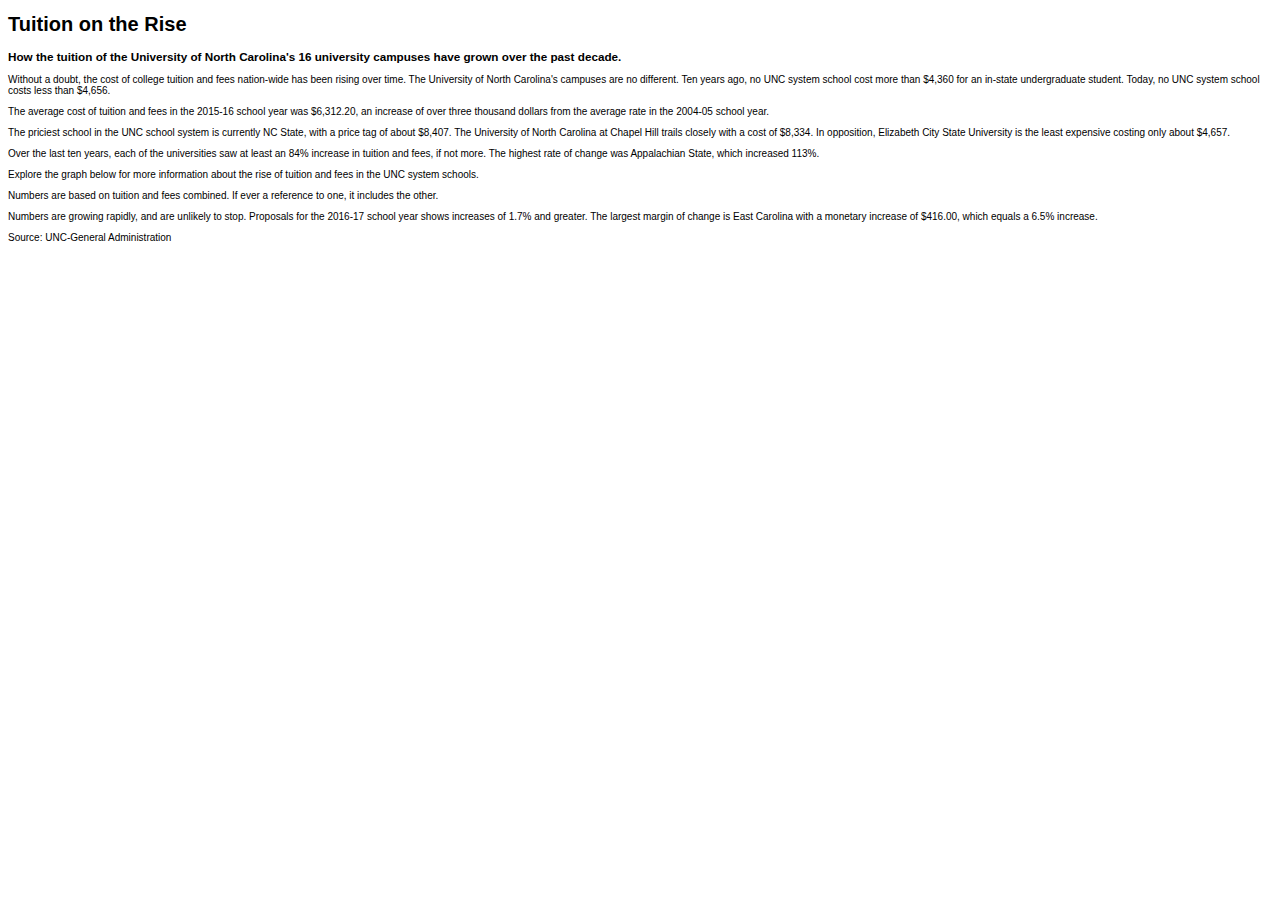
==== index.html @ 424a2a29 "First commit. So far: I have a line graph with all my data displayed. The graph also has a hover sta" ====
<!DOCTYPE html>
<meta charset="utf-8">
  <head>
    <title>UNC School Systems</title>
    <link href="stylesheet.css" rel="stylesheet" type="text/css" />
    <script src="http://d3js.org/d3.v3.min.js"></script>
  </head>
<body>
  <h1>Tuition on the Rise</h1>
  <h3>How the tuition of the University of North Carolina's 16 university campuses have grown over the past decade.</h3>
    <p>
      Without a doubt, the cost of college tuition and fees nation-wide has been rising over time. The University of North Carolina's
      campuses are no different. Ten years ago, no UNC system school cost more than $4,360 for an in-state undergraduate student.
      Today, no UNC system school costs less than $4,656.
    </p>
    <p>
      The average cost of tuition and fees in the 2015-16 school year was $6,312.20, an increase of over three thousand dollars
      from the average rate in the 2004-05 school year.
    </p>
    <p>
      The priciest school in the UNC school system is currently NC State, with a price tag of about $8,407. The University of
      North Carolina at Chapel Hill trails closely with a cost of $8,334. In opposition, Elizabeth City State University is the
      least expensive costing only about $4,657.
    </p>
    <p>
      Over the last ten years, each of the universities saw at least an 84% increase in tuition and fees, if not more. The highest
      rate of change was Appalachian State, which increased 113%.
    </p>
    <p>
      Explore the graph below for more information about the rise of tuition and fees in the UNC system schools.
    </p>


  <div class="container"></div>
  <p>
    Numbers are based on tuition and fees combined. If ever a reference to one, it includes the other.
  </p>

  <p>
    Numbers are growing rapidly, and are unlikely to stop. Proposals for the 2016-17 school year shows increases of
    1.7% and greater. The largest margin of change is East Carolina with a monetary increase of $416.00, which equals
    a 6.5% increase.
  </p>

  <p class="source">
    <span class="bold">Source:</span> UNC-General Administration
  </p>
  <script src="scripts.js"></script>
</body>
---- stylesheet.css ----
body {
  font: 10px sans-serif;
}

.axis path,
.axis line {
  fill: none;
  stroke: #000;
  shape-rendering: crispEdges;
}

.x.axis path {
  /*display: none;*/
}

.line:hover {
  cursor: pointer;
  /*fill: none;
  stroke: steelblue;
  stroke-width: 1.5px;*/
}

.legend {
  font-size: 12px;
}

rect {
  stroke-width: 2;
}
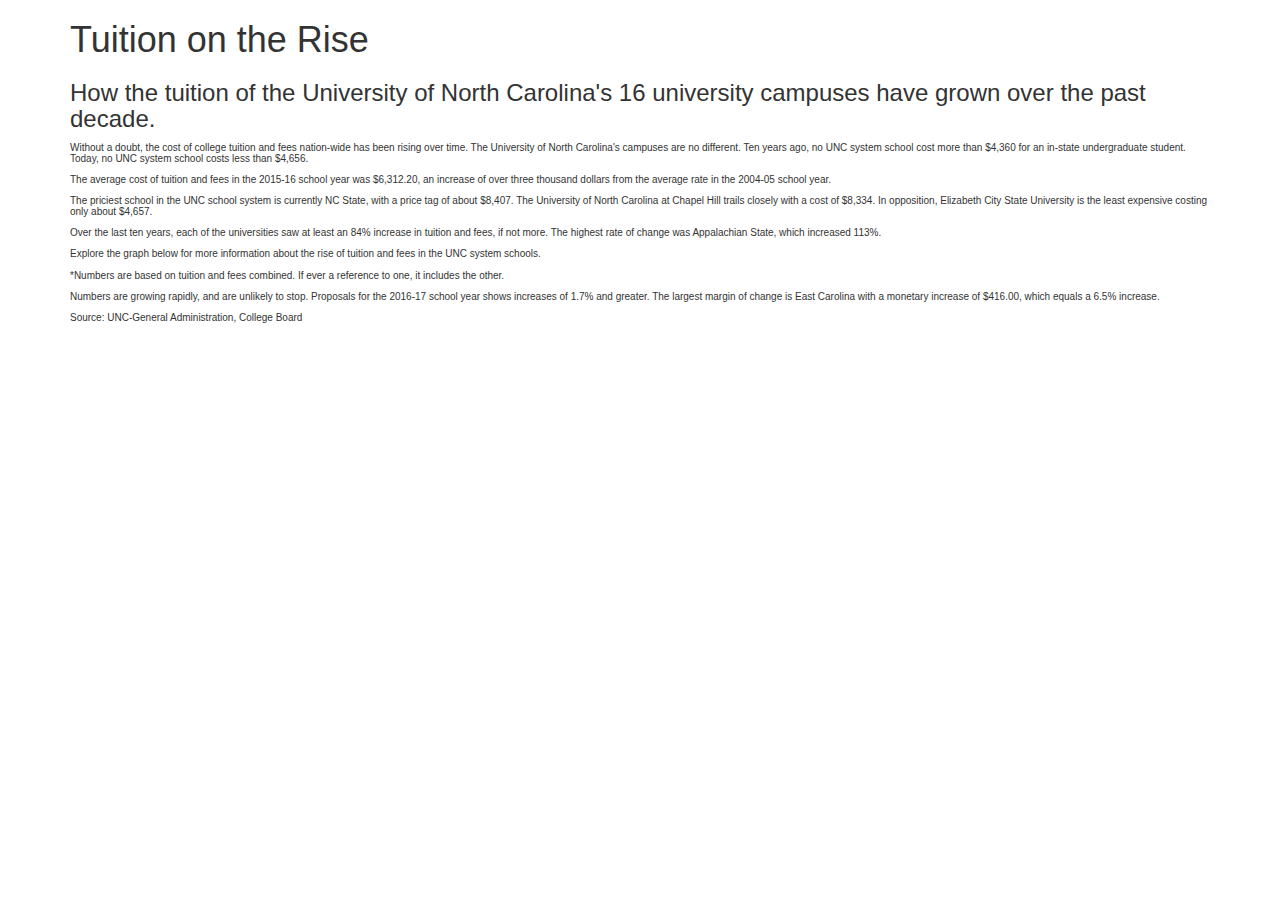
==== commit 751949d0: "Got a click functino working. It displays data dynamically." ====
--- a/index.html
+++ b/index.html
@@ -1,49 +1,64 @@
 <!DOCTYPE html>
 <meta charset="utf-8">
-  <head>
-    <title>UNC School Systems</title>
-    <link href="stylesheet.css" rel="stylesheet" type="text/css" />
-    <script src="http://d3js.org/d3.v3.min.js"></script>
-  </head>
+
+<head>
+  <title>UNC School Systems</title>
+  <link href="bootstrap.min.css" rel="stylesheet" type="text/css" />
+  <link href="bootstrap-theme.min.css" rel="stylesheet" type="text/css" />
+  <link href="stylesheet.css" rel="stylesheet" type="text/css" />
+  <script src="http://d3js.org/d3.v3.min.js"></script>
+</head>
+
 <body>
-  <h1>Tuition on the Rise</h1>
-  <h3>How the tuition of the University of North Carolina's 16 university campuses have grown over the past decade.</h3>
+  <div class="container">
+    <h1>Tuition on the Rise</h1>
+    <h3>How the tuition of the University of North Carolina's 16 university campuses have grown over the past decade.</h3>
     <p>
-      Without a doubt, the cost of college tuition and fees nation-wide has been rising over time. The University of North Carolina's
-      campuses are no different. Ten years ago, no UNC system school cost more than $4,360 for an in-state undergraduate student.
-      Today, no UNC system school costs less than $4,656.
+      Without a doubt, the cost of college tuition and fees nation-wide has been rising over time. The University of North
+      Carolina's campuses are no different. Ten years ago, no UNC system school cost more than $4,360 for an in-state
+      undergraduate student. Today, no UNC system school costs less than $4,656.
     </p>
     <p>
       The average cost of tuition and fees in the 2015-16 school year was $6,312.20, an increase of over three thousand dollars
       from the average rate in the 2004-05 school year.
     </p>
     <p>
-      The priciest school in the UNC school system is currently NC State, with a price tag of about $8,407. The University of
-      North Carolina at Chapel Hill trails closely with a cost of $8,334. In opposition, Elizabeth City State University is the
-      least expensive costing only about $4,657.
+      The priciest school in the UNC school system is currently NC State, with a price tag of about $8,407. The University
+      of North Carolina at Chapel Hill trails closely with a cost of $8,334. In opposition, Elizabeth City State University is
+      the least expensive costing only about $4,657.
     </p>
     <p>
-      Over the last ten years, each of the universities saw at least an 84% increase in tuition and fees, if not more. The highest
-      rate of change was Appalachian State, which increased 113%.
+      Over the last ten years, each of the universities saw at least an 84% increase in tuition and fees, if not more.
+      The highest rate of change was Appalachian State, which increased 113%.
     </p>
     <p>
       Explore the graph below for more information about the rise of tuition and fees in the UNC system schools.
+    <!-- </p>
+    <div id="option">
+        <input type="checkbox" checked="checked" class="messageCheckbox" value="chart1"/>1
+    </div> -->
+    <div class="row">
+      <div class="col-md-9">
+        <div class="graph-container"></div>
+      </div>
+      <div class="col-md-3">
+        <div class="extra-info"></div>
+      </div>
+    </div>
+    <p>
+      *Numbers are based on tuition and fees combined. If ever a reference to one, it includes the other.
+    </p>
+    <p>
+      Numbers are growing rapidly, and are unlikely to stop. Proposals for the 2016-17 school year shows increases of 1.7%
+      and greater. The largest margin of change is East Carolina with a monetary increase of $416.00, which equals a 6.5% increase.
     </p>
 
-
-  <div class="container"></div>
-  <p>
-    Numbers are based on tuition and fees combined. If ever a reference to one, it includes the other.
-  </p>
-
-  <p>
-    Numbers are growing rapidly, and are unlikely to stop. Proposals for the 2016-17 school year shows increases of
-    1.7% and greater. The largest margin of change is East Carolina with a monetary increase of $416.00, which equals
-    a 6.5% increase.
-  </p>
-
-  <p class="source">
-    <span class="bold">Source:</span> UNC-General Administration
-  </p>
+    <p class="source">
+      <span class="bold">Source:</span> UNC-General Administration, College Board
+    </p>
+  </div>
+  <!-- http://trends.collegeboard.org/college-pricing/figures-tables/tuition-and-fees-and-room-and-board-over-time-2005-06-2015-16 -->
   <script src="scripts.js"></script>
+  <script src="jquery.min.js"></script>
+  <script src="bootstrap.min.js"></script>
 </body>
--- a/stylesheet.css
+++ b/stylesheet.css
@@ -13,8 +13,22 @@
   /*display: none;*/
 }
 
+.line {
+  stroke-width: 1.5px;
+  fill: none;
+}
+
+.line.nat {
+  stroke: red;
+}
+
+.line.all {
+  stroke: steelblue;
+}
+
 .line:hover {
   cursor: pointer;
+  stroke-width: 5px;
   /*fill: none;
   stroke: steelblue;
   stroke-width: 1.5px;*/
@@ -27,3 +41,7 @@
 rect {
   stroke-width: 2;
 }
+
+.extra-info {
+  font-size: 15px;
+}
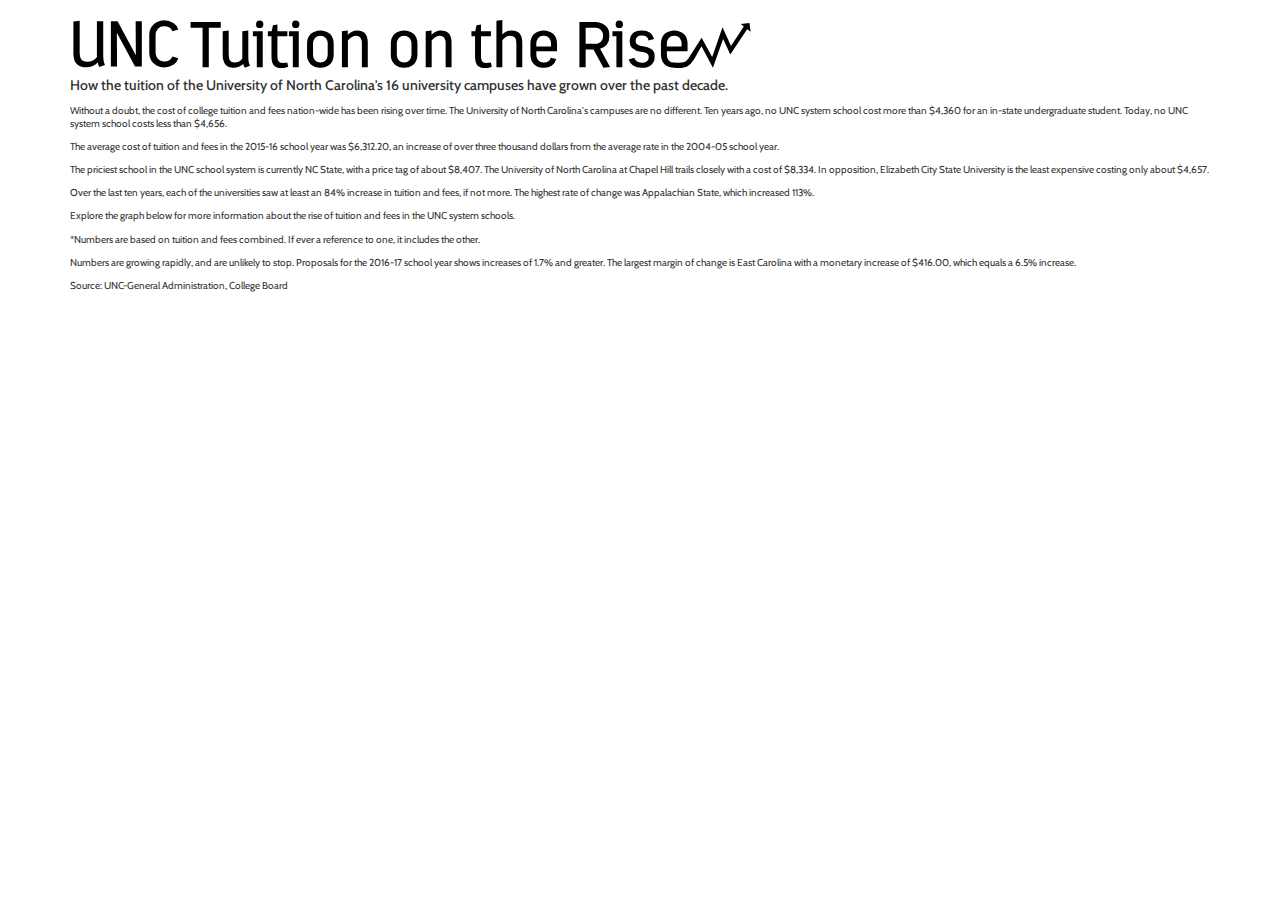
==== commit 5f941d0b: "Hitting wall after wall. Added $ to the axis." ====
--- a/index.html
+++ b/index.html
@@ -3,15 +3,17 @@
 
 <head>
   <title>UNC School Systems</title>
-  <link href="bootstrap.min.css" rel="stylesheet" type="text/css" />
-  <link href="bootstrap-theme.min.css" rel="stylesheet" type="text/css" />
-  <link href="stylesheet.css" rel="stylesheet" type="text/css" />
+  <link href="css/bootstrap.min.css" rel="stylesheet" type="text/css" />
+  <link href="css/bootstrap-theme.min.css" rel="stylesheet" type="text/css" />
+  <link href="css/stylesheet.css" rel="stylesheet" type="text/css" />
   <script src="http://d3js.org/d3.v3.min.js"></script>
+
+  <link href='https://fonts.googleapis.com/css?family=Cabin:400,700,400italic,500,500italic,600,600italic,700italic|Cabin+Condensed:400,600,500,700' rel='stylesheet' type='text/css'>
 </head>
 
 <body>
   <div class="container">
-    <h1>Tuition on the Rise</h1>
+    <object class="arthead" data="assets/arthead.svg" type="image/svg+xml"></object>
     <h3>How the tuition of the University of North Carolina's 16 university campuses have grown over the past decade.</h3>
     <p>
       Without a doubt, the cost of college tuition and fees nation-wide has been rising over time. The University of North
@@ -58,7 +60,7 @@
     </p>
   </div>
   <!-- http://trends.collegeboard.org/college-pricing/figures-tables/tuition-and-fees-and-room-and-board-over-time-2005-06-2015-16 -->
-  <script src="scripts.js"></script>
-  <script src="jquery.min.js"></script>
-  <script src="bootstrap.min.js"></script>
+  <script src="js/scripts.js"></script>
+  <script src="js/jquery.min.js"></script>
+  <script src="js/bootstrap.min.js"></script>
 </body>
--- a/css/stylesheet.css
+++ b/css/stylesheet.css
@@ -0,0 +1,55 @@
+body {
+  font: 10px "cabin", sans-serif;
+  /*background-color: #004551;*/
+}
+
+.container {
+  /*background: white;*/
+}
+
+.axis path,
+.axis line {
+  fill: none;
+  stroke: #12110f;
+  shape-rendering: crispEdges;
+}
+
+.line {
+  stroke-width: 1px;
+  fill: none;
+}
+
+.line.nat {
+  stroke: #9d4700;
+}
+
+.line.all {
+  stroke: #004551;
+}
+
+.line:hover {
+  cursor: pointer;
+  stroke-width: 3px;
+}
+
+.legend {
+  font-size: 12px;
+}
+
+rect {
+  stroke-width: 2;
+}
+
+.extra-info {
+  font-size: 15px;
+}
+
+.arthead {
+  margin-top: 20px;
+  width: 60%;
+}
+
+h3 {
+  font-size: 14px;
+  margin-top: 7px;
+}
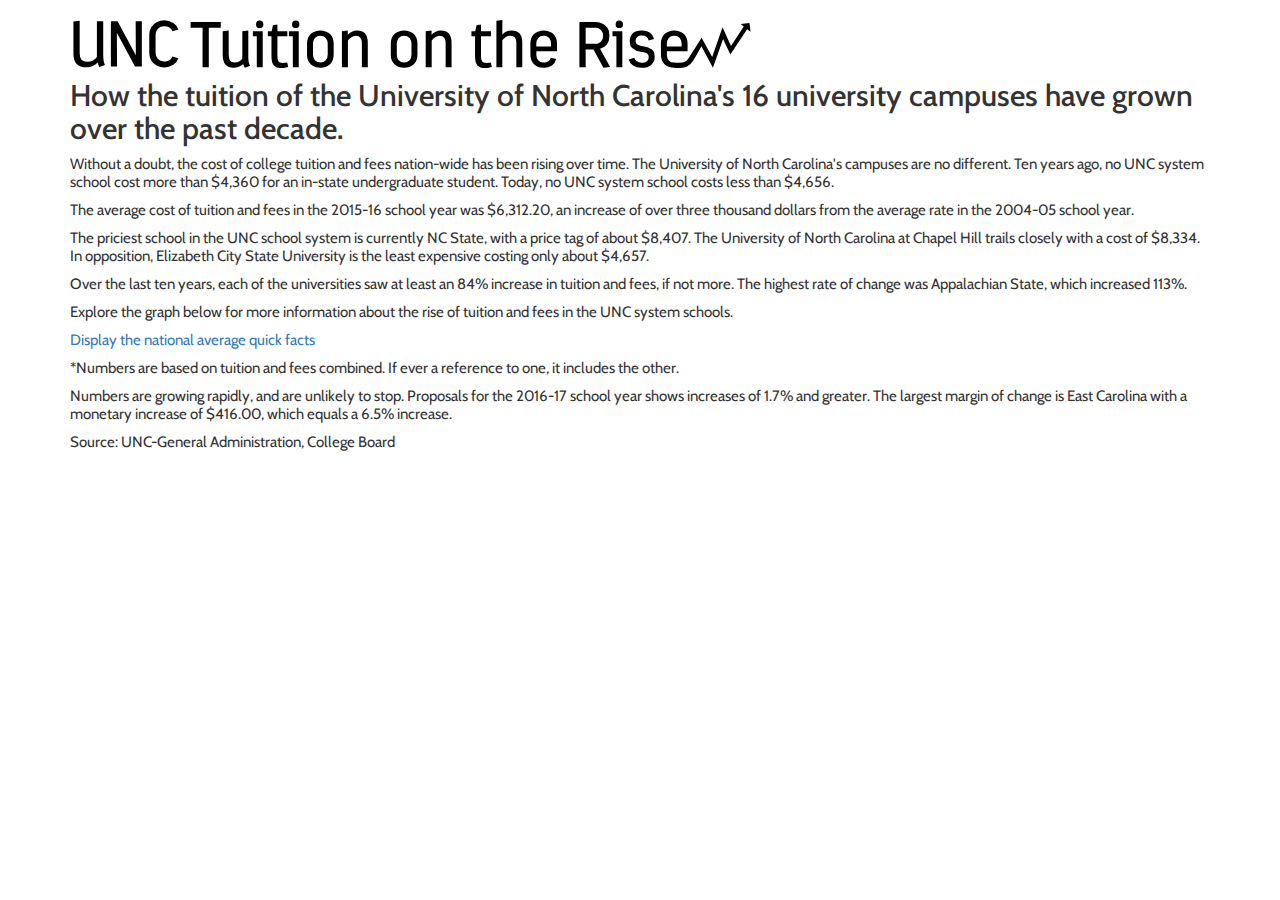
==== commit d0dba49a: "Changed colors, still not in love." ====
--- a/index.html
+++ b/index.html
@@ -14,7 +14,7 @@
 <body>
   <div class="container">
     <object class="arthead" data="assets/arthead.svg" type="image/svg+xml"></object>
-    <h3>How the tuition of the University of North Carolina's 16 university campuses have grown over the past decade.</h3>
+    <h2>How the tuition of the University of North Carolina's 16 university campuses have grown over the past decade.</h2>
     <p>
       Without a doubt, the cost of college tuition and fees nation-wide has been rising over time. The University of North
       Carolina's campuses are no different. Ten years ago, no UNC system school cost more than $4,360 for an in-state
@@ -35,18 +35,25 @@
     </p>
     <p>
       Explore the graph below for more information about the rise of tuition and fees in the UNC system schools.
-    <!-- </p>
-    <div id="option">
-        <input type="checkbox" checked="checked" class="messageCheckbox" value="chart1"/>1
-    </div> -->
-    <div class="row">
+    </p>
+    <p>
+      <a onclick="natAvg()">Display the national average quick facts</a><br />
+    </p>
+    <!-- <div class="row">
       <div class="col-md-9">
         <div class="graph-container"></div>
       </div>
       <div class="col-md-3">
-        <div class="extra-info"></div>
+        <h3>At a glance:</h3>
+        <div class="extra-info" id="extra-info">
+          <h4>National Averages</h4>
+          <p>
+            This is stats.
+          </p>
+        </div>
       </div>
-    </div>
+    </div> -->
+    <div class="graph-container"></div>
     <p>
       *Numbers are based on tuition and fees combined. If ever a reference to one, it includes the other.
     </p>
--- a/css/stylesheet.css
+++ b/css/stylesheet.css
@@ -1,5 +1,5 @@
 body {
-  font: 10px "cabin", sans-serif;
+  font: 15px "cabin", sans-serif;
   /*background-color: #004551;*/
 }
 
@@ -15,21 +15,13 @@
 }
 
 .line {
-  stroke-width: 1px;
+  stroke-width: 2px;
   fill: none;
-}
-
-.line.nat {
-  stroke: #9d4700;
-}
-
-.line.all {
-  stroke: #004551;
 }
 
 .line:hover {
   cursor: pointer;
-  stroke-width: 3px;
+  stroke-width: 3.5px;
 }
 
 .legend {
@@ -49,7 +41,66 @@
   width: 60%;
 }
 
-h3 {
-  font-size: 14px;
+h2 {
   margin-top: 7px;
 }
+
+.ncsu {
+  stroke: #CC0000;
+}
+
+.unc {
+  stroke: #7BAFD4;
+}
+
+.ecu {
+  stroke: #592A8A;
+}
+
+.ncat {
+  stroke: #004684;
+}
+
+.uncc {
+  stroke: #00703C;
+}
+
+.uncg {
+  stroke: #003366;
+}
+
+.app {
+  stroke: #ffcc00;
+}
+
+.fsu {
+  stroke: #0067B1;
+}
+
+.nccu {
+  stroke: #8b2331;
+}
+
+.uncp {
+  stroke: #BFA656;
+}
+
+.uncw {
+  stroke: #006666;
+}
+
+.wcu {
+  stroke: #592C88;
+}
+
+.wssu {
+  stroke: #ED174F;
+}
+
+.unca {
+  stroke: #003C77;
+}
+
+.ecsu {
+  stroke: #0039A6;
+}
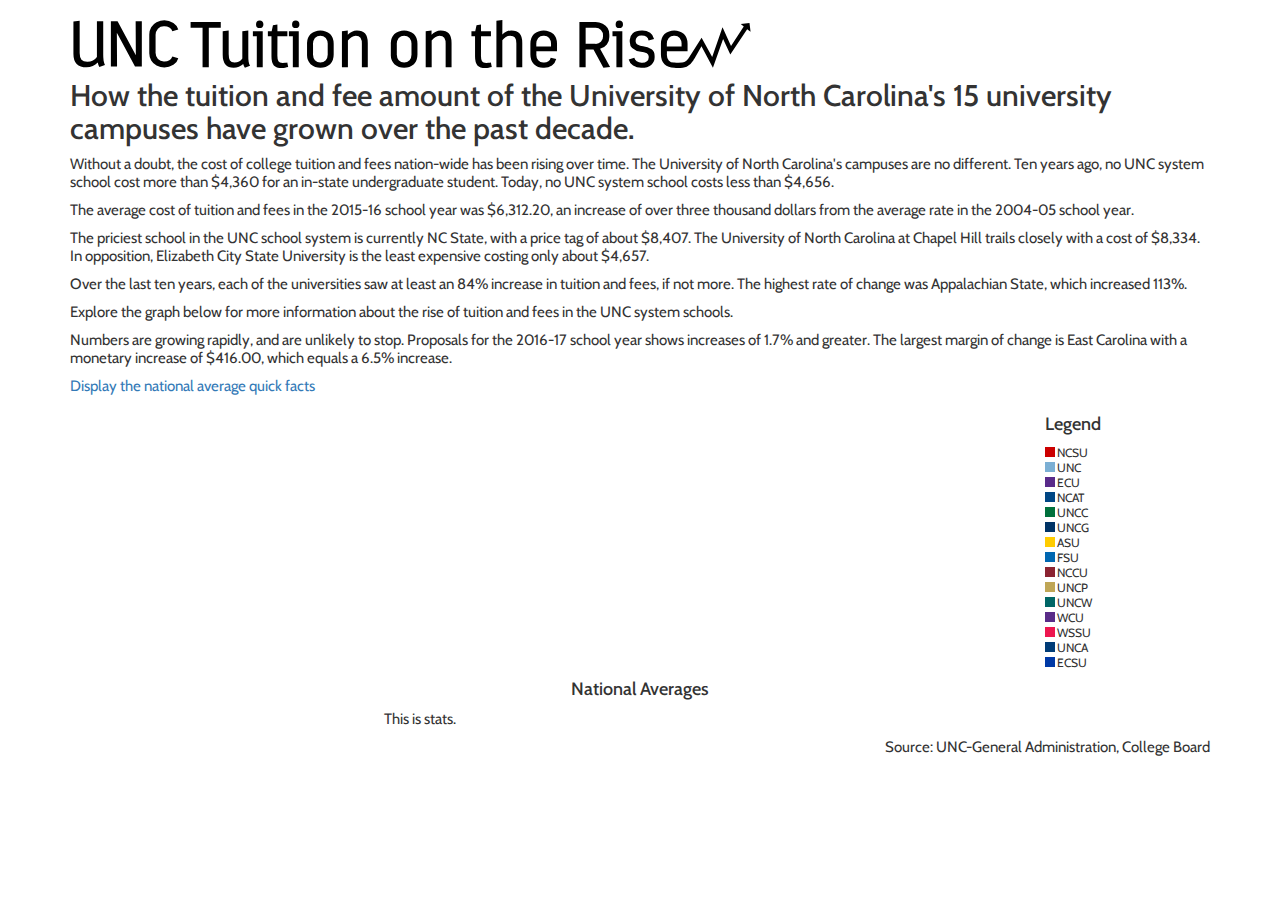
==== commit 864d9da8: "Added a legend" ====
--- a/index.html
+++ b/index.html
@@ -14,57 +14,83 @@
 <body>
   <div class="container">
     <object class="arthead" data="assets/arthead.svg" type="image/svg+xml"></object>
-    <h2>How the tuition of the University of North Carolina's 16 university campuses have grown over the past decade.</h2>
+    <h2>How the tuition and fee amount of the University of North Carolina's 15 university campuses have grown over the past decade.</h2>
     <p>
-      Without a doubt, the cost of college tuition and fees nation-wide has been rising over time. The University of North
-      Carolina's campuses are no different. Ten years ago, no UNC system school cost more than $4,360 for an in-state
-      undergraduate student. Today, no UNC system school costs less than $4,656.
+      Without a doubt, the cost of college tuition and fees nation-wide has been rising over time. The University of North Carolina's campuses are no different. Ten years ago, no UNC system school cost more than $4,360 for an in-state undergraduate student.
+      Today, no UNC system school costs less than $4,656.
     </p>
     <p>
-      The average cost of tuition and fees in the 2015-16 school year was $6,312.20, an increase of over three thousand dollars
-      from the average rate in the 2004-05 school year.
+      The average cost of tuition and fees in the 2015-16 school year was $6,312.20, an increase of over three thousand dollars from the average rate in the 2004-05 school year.
     </p>
     <p>
-      The priciest school in the UNC school system is currently NC State, with a price tag of about $8,407. The University
-      of North Carolina at Chapel Hill trails closely with a cost of $8,334. In opposition, Elizabeth City State University is
-      the least expensive costing only about $4,657.
+      The priciest school in the UNC school system is currently NC State, with a price tag of about $8,407. The University of North Carolina at Chapel Hill trails closely with a cost of $8,334. In opposition, Elizabeth City State University is the least expensive
+      costing only about $4,657.
     </p>
     <p>
-      Over the last ten years, each of the universities saw at least an 84% increase in tuition and fees, if not more.
-      The highest rate of change was Appalachian State, which increased 113%.
+      Over the last ten years, each of the universities saw at least an 84% increase in tuition and fees, if not more. The highest rate of change was Appalachian State, which increased 113%.
     </p>
     <p>
       Explore the graph below for more information about the rise of tuition and fees in the UNC system schools.
     </p>
     <p>
-      <a onclick="natAvg()">Display the national average quick facts</a><br />
+      Numbers are growing rapidly, and are unlikely to stop. Proposals for the 2016-17 school year shows increases of 1.7% and greater. The largest margin of change is East Carolina with a monetary increase of $416.00, which equals a 6.5% increase.
     </p>
-    <!-- <div class="row">
-      <div class="col-md-9">
+    <p>
+      <a onclick="natAvg()">Display the national average quick facts</a>
+      <br />
+    </p>
+    <div class="row">
+      <div class="col-md-10">
         <div class="graph-container"></div>
       </div>
-      <div class="col-md-3">
-        <h3>At a glance:</h3>
-        <div class="extra-info" id="extra-info">
-          <h4>National Averages</h4>
-          <p>
-            This is stats.
-          </p>
+      <div class="col-md-2">
+        <h4>Legend</h4>
+        <div class="legend">
+          <div class="legend-boxes">
+            <div class="ncsu-box"></div>NCSU</div>
+          <div class="legend-boxes">
+            <div class="unc-box"></div>UNC</div>
+          <div class="legend-boxes">
+            <div class="ecu-box"></div>ECU</div>
+          <div class="legend-boxes">
+            <div class="ncat-box"></div>NCAT</div>
+          <div class="legend-boxes">
+            <div class="uncc-box"></div>UNCC</div>
+          <div class="legend-boxes">
+            <div class="uncg-box"></div>UNCG</div>
+          <div class="legend-boxes">
+            <div class="asu-box"></div>ASU</div>
+          <div class="legend-boxes">
+            <div class="fsu-box"></div>FSU</div>
+          <div class="legend-boxes">
+            <div class="nccu-box"></div>NCCU</div>
+          <div class="legend-boxes">
+            <div class="uncp-box"></div>UNCP</div>
+          <div class="legend-boxes">
+            <div class="uncw-box"></div>UNCW</div>
+          <div class="legend-boxes">
+            <div class="wcu-box"></div>WCU</div>
+          <div class="legend-boxes">
+            <div class="wssu-box"></div>WSSU</div>
+          <div class="legend-boxes">
+            <div class="unca-box"></div>UNCA</div>
+          <div class="legend-boxes">
+            <div class="ecsu-box"></div>ECSU</div>
         </div>
       </div>
-    </div> -->
-    <div class="graph-container"></div>
-    <p>
-      *Numbers are based on tuition and fees combined. If ever a reference to one, it includes the other.
-    </p>
-    <p>
-      Numbers are growing rapidly, and are unlikely to stop. Proposals for the 2016-17 school year shows increases of 1.7%
-      and greater. The largest margin of change is East Carolina with a monetary increase of $416.00, which equals a 6.5% increase.
-    </p>
+    </div>
+    <div class="extra-info" id="extra-info">
+      <h4>National Averages</h4>
+      <p>
+        This is stats.
+      </p>
+    </div>
+
 
     <p class="source">
       <span class="bold">Source:</span> UNC-General Administration, College Board
     </p>
+  </div>
   </div>
   <!-- http://trends.collegeboard.org/college-pricing/figures-tables/tuition-and-fees-and-room-and-board-over-time-2005-06-2015-16 -->
   <script src="js/scripts.js"></script>
--- a/css/stylesheet.css
+++ b/css/stylesheet.css
@@ -45,6 +45,20 @@
   margin-top: 7px;
 }
 
+.extra-info {
+  width: 45%;
+  margin: 0 auto;
+  display: block;
+}
+
+.extra-info h4 {
+  text-align: center;
+}
+
+.source {
+  text-align: right;
+}
+
 .ncsu {
   stroke: #CC0000;
 }
@@ -69,7 +83,7 @@
   stroke: #003366;
 }
 
-.app {
+.asu {
   stroke: #ffcc00;
 }
 
@@ -104,3 +118,148 @@
 .ecsu {
   stroke: #0039A6;
 }
+
+.legend {
+  margin: 0 auto;
+  display: block;
+  width: auto;
+}
+
+.legend-boxes {
+  margin-right: 10px;
+}
+
+.ncsu-box {
+  width: 10px;
+  height: 10px;
+  display: inline-block;
+  margin-right: 2px;
+  margin-top: 1px;
+  background-color: #CC0000;
+}
+
+.unc-box {
+  width: 10px;
+  height: 10px;
+  display: inline-block;
+  margin-right: 2px;
+  margin-top: 1px;
+  background-color: #7BAFD4;
+}
+
+.ecu-box {
+  width: 10px;
+  height: 10px;
+  display: inline-block;
+  margin-right: 2px;
+  margin-top: 1px;
+  background-color: #592A8A;
+}
+
+.ncat-box {
+  width: 10px;
+  height: 10px;
+  display: inline-block;
+  margin-right: 2px;
+  margin-top: 1px;
+  background-color: #004684;
+}
+
+.uncc-box {
+  width: 10px;
+  height: 10px;
+  display: inline-block;
+  margin-right: 2px;
+  margin-top: 1px;
+  background-color: #00703C;
+}
+
+.uncg-box {
+  width: 10px;
+  height: 10px;
+  display: inline-block;
+  margin-right: 2px;
+  margin-top: 1px;
+  background-color: #003366;
+}
+
+.asu-box {
+  width: 10px;
+  height: 10px;
+  display: inline-block;
+  margin-right: 2px;
+  margin-top: 1px;
+  background-color: #ffcc00;
+}
+
+.fsu-box {
+  width: 10px;
+  height: 10px;
+  display: inline-block;
+  margin-right: 2px;
+  margin-top: 1px;
+  background-color: #0067B1;
+}
+
+.nccu-box {
+  width: 10px;
+  height: 10px;
+  display: inline-block;
+  margin-right: 2px;
+  margin-top: 1px;
+  background-color: #8b2331;
+}
+
+.uncp-box {
+  width: 10px;
+  height: 10px;
+  display: inline-block;
+  margin-right: 2px;
+  margin-top: 1px;
+  background-color: #BFA656;
+}
+
+.uncw-box {
+  width: 10px;
+  height: 10px;
+  display: inline-block;
+  margin-right: 2px;
+  margin-top: 1px;
+  background-color: #006666;
+}
+
+.wcu-box {
+  width: 10px;
+  height: 10px;
+  display: inline-block;
+  margin-right: 2px;
+  margin-top: 1px;
+  background-color: #592C88;
+}
+
+.wssu-box {
+  width: 10px;
+  height: 10px;
+  display: inline-block;
+  margin-right: 2px;
+  margin-top: 1px;
+  background-color: #ED174F;
+}
+
+.unca-box {
+  width: 10px;
+  height: 10px;
+  display: inline-block;
+  margin-right: 2px;
+  margin-top: 1px;
+  background-color: #003C77;
+}
+
+.ecsu-box {
+  width: 10px;
+  height: 10px;
+  display: inline-block;
+  margin-right: 2px;
+  margin-top: 1px;
+  background-color: #0039A6;
+}
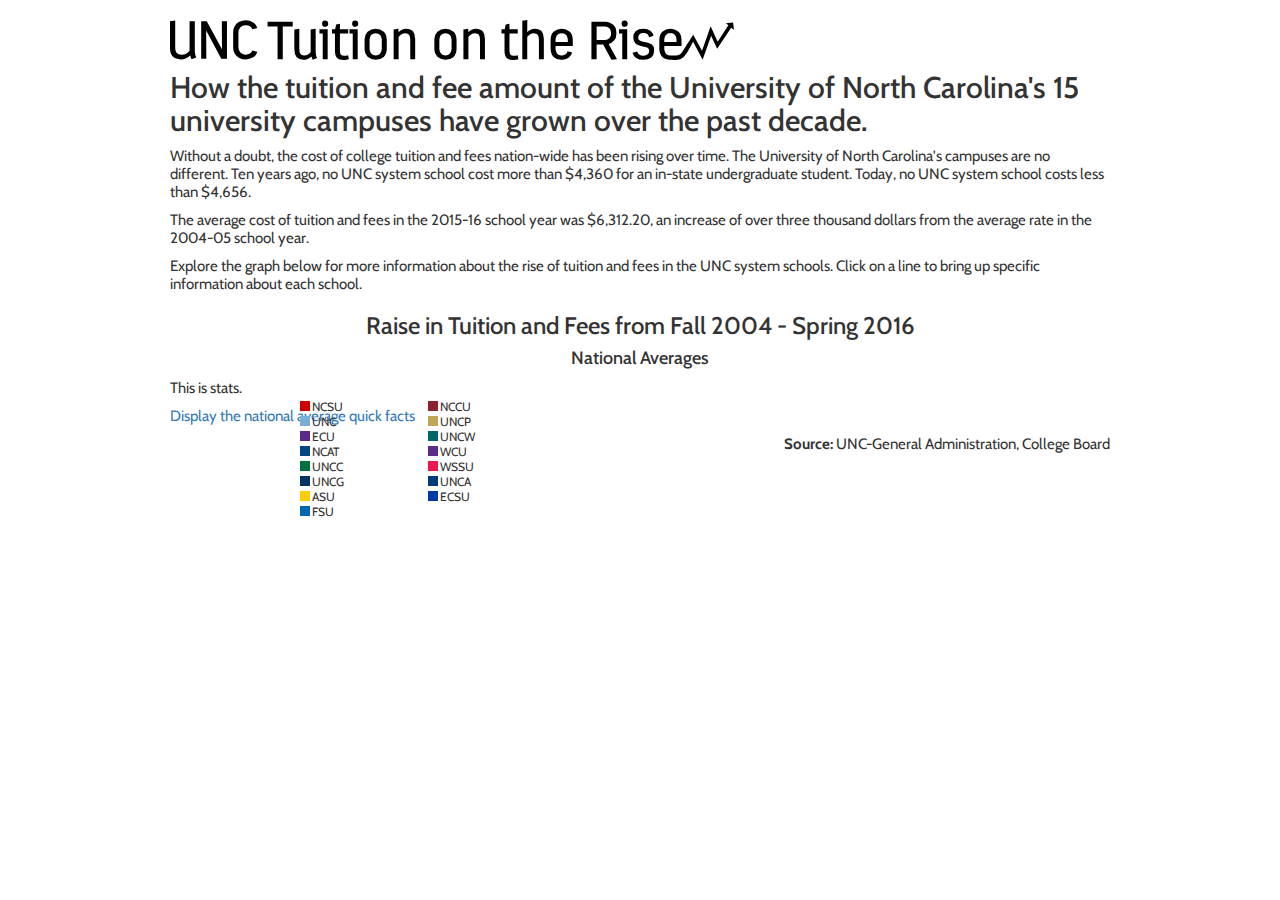
==== commit 2abb3e53: "Built out quick facts function." ====
--- a/index.html
+++ b/index.html
@@ -22,63 +22,49 @@
     <p>
       The average cost of tuition and fees in the 2015-16 school year was $6,312.20, an increase of over three thousand dollars from the average rate in the 2004-05 school year.
     </p>
-    <p>
+    <!-- <p>
       The priciest school in the UNC school system is currently NC State, with a price tag of about $8,407. The University of North Carolina at Chapel Hill trails closely with a cost of $8,334. In opposition, Elizabeth City State University is the least expensive
       costing only about $4,657.
     </p>
     <p>
       Over the last ten years, each of the universities saw at least an 84% increase in tuition and fees, if not more. The highest rate of change was Appalachian State, which increased 113%.
+    </p> -->
+    <p>
+      Explore the graph below for more information about the rise of tuition and fees in the UNC system schools. Click on a line to bring up specific information about each school.
     </p>
-    <p>
-      Explore the graph below for more information about the rise of tuition and fees in the UNC system schools.
-    </p>
-    <p>
+    <!-- <p>
       Numbers are growing rapidly, and are unlikely to stop. Proposals for the 2016-17 school year shows increases of 1.7% and greater. The largest margin of change is East Carolina with a monetary increase of $416.00, which equals a 6.5% increase.
-    </p>
-    <p>
-      <a onclick="natAvg()">Display the national average quick facts</a>
-      <br />
-    </p>
-    <div class="row">
-      <div class="col-md-10">
-        <div class="graph-container"></div>
-      </div>
-      <div class="col-md-2">
-        <h4>Legend</h4>
+    </p> -->
+
+    <h3 class="graph-title">Raise in Tuition and Fees from Fall 2004 - Spring 2016</h3>
+    <div class="graph-container">
+      <div class="legend-div">
         <div class="legend">
-          <div class="legend-boxes">
-            <div class="ncsu-box"></div>NCSU</div>
-          <div class="legend-boxes">
-            <div class="unc-box"></div>UNC</div>
-          <div class="legend-boxes">
-            <div class="ecu-box"></div>ECU</div>
-          <div class="legend-boxes">
-            <div class="ncat-box"></div>NCAT</div>
-          <div class="legend-boxes">
-            <div class="uncc-box"></div>UNCC</div>
-          <div class="legend-boxes">
-            <div class="uncg-box"></div>UNCG</div>
-          <div class="legend-boxes">
-            <div class="asu-box"></div>ASU</div>
-          <div class="legend-boxes">
-            <div class="fsu-box"></div>FSU</div>
-          <div class="legend-boxes">
-            <div class="nccu-box"></div>NCCU</div>
-          <div class="legend-boxes">
-            <div class="uncp-box"></div>UNCP</div>
-          <div class="legend-boxes">
-            <div class="uncw-box"></div>UNCW</div>
-          <div class="legend-boxes">
-            <div class="wcu-box"></div>WCU</div>
-          <div class="legend-boxes">
-            <div class="wssu-box"></div>WSSU</div>
-          <div class="legend-boxes">
-            <div class="unca-box"></div>UNCA</div>
-          <div class="legend-boxes">
-            <div class="ecsu-box"></div>ECSU</div>
+          <div class="row">
+            <div class="col-md-6">
+              <div class="legend-boxes"><div class="ncsu-box"></div>NCSU</div>
+              <div class="legend-boxes"><div class="unc-box"></div>UNC</div>
+              <div class="legend-boxes"><div class="ecu-box"></div>ECU</div>
+              <div class="legend-boxes"><div class="ncat-box"></div>NCAT</div>
+              <div class="legend-boxes"><div class="uncc-box"></div>UNCC</div>
+              <div class="legend-boxes"><div class="uncg-box"></div>UNCG</div>
+              <div class="legend-boxes"><div class="asu-box"></div>ASU</div>
+              <div class="legend-boxes"><div class="fsu-box"></div>FSU</div>
+            </div>
+            <div class="col-md-6">
+              <div class="legend-boxes"><div class="nccu-box"></div>NCCU</div>
+              <div class="legend-boxes"><div class="uncp-box"></div>UNCP</div>
+              <div class="legend-boxes"><div class="uncw-box"></div>UNCW</div>
+              <div class="legend-boxes"><div class="wcu-box"></div>WCU</div>
+              <div class="legend-boxes"><div class="wssu-box"></div>WSSU</div>
+              <div class="legend-boxes"><div class="unca-box"></div>UNCA</div>
+              <div class="legend-boxes"><div class="ecsu-box"></div>ECSU</div>
+            </div>
+          </div>
         </div>
       </div>
     </div>
+
     <div class="extra-info" id="extra-info">
       <h4>National Averages</h4>
       <p>
@@ -86,7 +72,9 @@
       </p>
     </div>
 
-
+    <p>
+      <a onclick="natAvg()">Display the national average quick facts</a>
+    </p>
     <p class="source">
       <span class="bold">Source:</span> UNC-General Administration, College Board
     </p>
--- a/css/stylesheet.css
+++ b/css/stylesheet.css
@@ -1,10 +1,22 @@
 body {
   font: 15px "cabin", sans-serif;
-  /*background-color: #004551;*/
 }
 
 .container {
-  /*background: white;*/
+  width: 970px !important;
+}
+
+svg {
+  display: block;
+  margin: 0 auto;
+}
+
+.bold {
+  font-weight: 700;
+}
+
+.graph-title {
+  text-align: center;
 }
 
 .axis path,
@@ -32,10 +44,6 @@
   stroke-width: 2;
 }
 
-.extra-info {
-  font-size: 15px;
-}
-
 .arthead {
   margin-top: 20px;
   width: 60%;
@@ -46,7 +54,7 @@
 }
 
 .extra-info {
-  width: 45%;
+  font-size: 15px;
   margin: 0 auto;
   display: block;
 }
@@ -55,6 +63,11 @@
   text-align: center;
 }
 
+.extra-info p {
+  display: inline-block;
+  width: 33%;
+}
+
 .source {
   text-align: right;
 }
@@ -121,8 +134,22 @@
 
 .legend {
   margin: 0 auto;
-  display: block;
-  width: auto;
+  display: inline-block;
+  width: 88%;
+}
+
+.legend-div {
+  width: 20%;
+  margin: 0 auto;
+  position: absolute;
+  margin-left: 130px;
+  margin-top: 50px;
+}
+
+.legend-div p {
+  display: inline-block;
+  margin-right: 15px;
+  margin-top: 3px;
 }
 
 .legend-boxes {
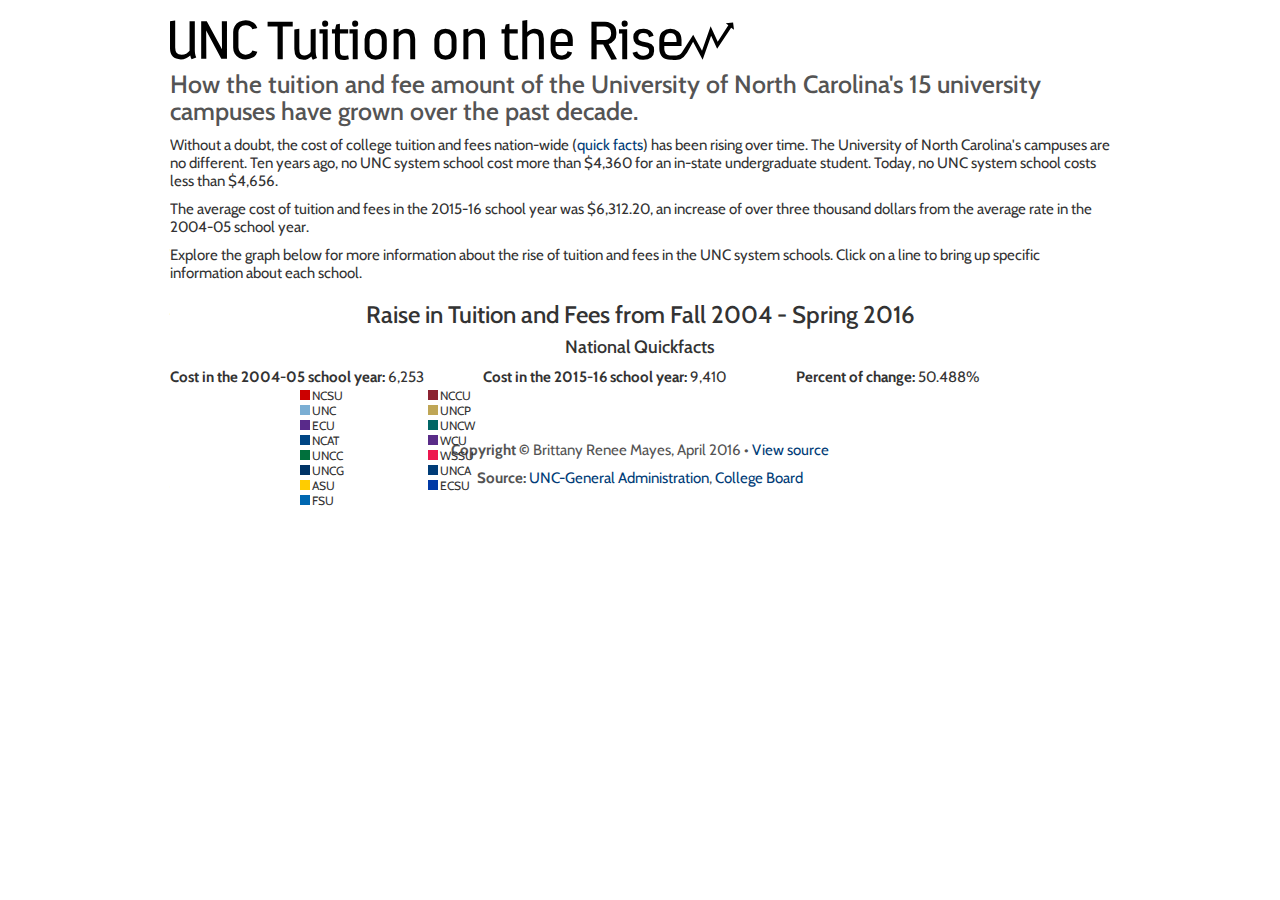
==== commit 52ed0ed8: "Styling" ====
--- a/index.html
+++ b/index.html
@@ -16,7 +16,7 @@
     <object class="arthead" data="assets/arthead.svg" type="image/svg+xml"></object>
     <h2>How the tuition and fee amount of the University of North Carolina's 15 university campuses have grown over the past decade.</h2>
     <p>
-      Without a doubt, the cost of college tuition and fees nation-wide has been rising over time. The University of North Carolina's campuses are no different. Ten years ago, no UNC system school cost more than $4,360 for an in-state undergraduate student.
+      Without a doubt, the cost of college tuition and fees nation-wide (<a onclick="natAvg()">quick facts</a>) has been rising over time. The University of North Carolina's campuses are no different. Ten years ago, no UNC system school cost more than $4,360 for an in-state undergraduate student.
       Today, no UNC system school costs less than $4,656.
     </p>
     <p>
@@ -66,21 +66,24 @@
     </div>
 
     <div class="extra-info" id="extra-info">
-      <h4>National Averages</h4>
+      <h4>National Quickfacts</h4>
+      <p><span class="bold">Cost in the 2004-05 school year: </span>6,253</p>
+      <p><span class="bold">Cost in the 2015-16 school year: </span>9,410</p>
+      <p><span class="bold">Percent of change: </span>50.488%</p>
+    </div>
+
+    <div class="footer">
       <p>
-        This is stats.
+        <span class="bold">Copyright &copy;</span> Brittany Renee Mayes, April 2016 • <a href="http://github.com/brmayes/tuition_rise" target="_blank">View source</a>
+      </p>
+      <p>
+        <span class="bold">Source:</span> <a href="http://www.ncleg.net/fiscalresearch/statistics_and_data/statistics_and_data_pdfs/education/2014-15%20UNC%20System%20Tuition%20and%20Fee%20History.pdf" target="_blank">UNC-General Administration</a>, <a href="http://trends.collegeboard.org/college-pricing/figures-tables/tuition-and-fees-and-room-and-board-over-time-2005-06-2015-16">College Board</a>
       </p>
     </div>
 
-    <p>
-      <a onclick="natAvg()">Display the national average quick facts</a>
-    </p>
-    <p class="source">
-      <span class="bold">Source:</span> UNC-General Administration, College Board
-    </p>
+
   </div>
   </div>
-  <!-- http://trends.collegeboard.org/college-pricing/figures-tables/tuition-and-fees-and-room-and-board-over-time-2005-06-2015-16 -->
   <script src="js/scripts.js"></script>
   <script src="js/jquery.min.js"></script>
   <script src="js/bootstrap.min.js"></script>
--- a/css/stylesheet.css
+++ b/css/stylesheet.css
@@ -34,6 +34,7 @@
 .line:hover {
   cursor: pointer;
   stroke-width: 3.5px;
+  transition: all .5s;
 }
 
 .legend {
@@ -51,6 +52,8 @@
 
 h2 {
   margin-top: 7px;
+  font-size: 25px;
+  color: #545454;
 }
 
 .extra-info {
@@ -66,6 +69,10 @@
 .extra-info p {
   display: inline-block;
   width: 33%;
+}
+
+.natQF {
+  text-align: center;
 }
 
 .source {
@@ -290,3 +297,18 @@
   margin-top: 1px;
   background-color: #0039A6;
 }
+
+.footer {
+  margin-top: 45px;
+  text-align: center;
+  color: #545454;
+}
+
+a {
+  color: #003C77;
+  cursor: pointer;
+}
+
+a:hover {
+  text-decoration: none;
+}
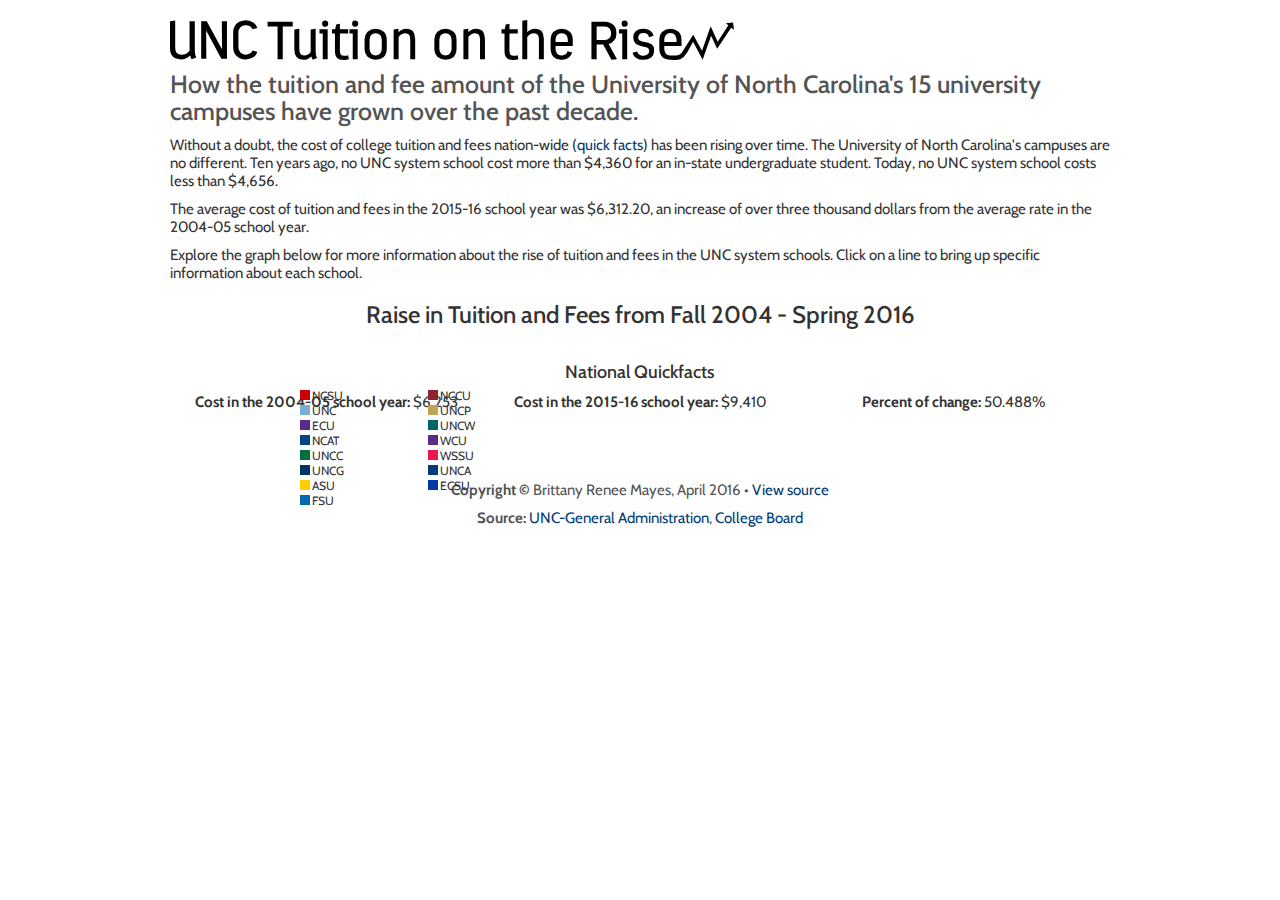
==== commit c19138f9: "added axes labels." ====
--- a/index.html
+++ b/index.html
@@ -42,23 +42,23 @@
         <div class="legend">
           <div class="row">
             <div class="col-md-6">
-              <div class="legend-boxes"><div class="ncsu-box"></div>NCSU</div>
-              <div class="legend-boxes"><div class="unc-box"></div>UNC</div>
-              <div class="legend-boxes"><div class="ecu-box"></div>ECU</div>
-              <div class="legend-boxes"><div class="ncat-box"></div>NCAT</div>
-              <div class="legend-boxes"><div class="uncc-box"></div>UNCC</div>
-              <div class="legend-boxes"><div class="uncg-box"></div>UNCG</div>
-              <div class="legend-boxes"><div class="asu-box"></div>ASU</div>
-              <div class="legend-boxes"><div class="fsu-box"></div>FSU</div>
+              <div class="legend-boxes" onclick="quickfacts('ncsu')"><div class="ncsu-box"></div>NCSU</div>
+              <div class="legend-boxes" onclick="quickfacts('unc')"><div class="unc-box"></div>UNC</div>
+              <div class="legend-boxes" onclick="quickfacts('ecu')"><div class="ecu-box"></div>ECU</div>
+              <div class="legend-boxes" onclick="quickfacts('ncat')"><div class="ncat-box"></div>NCAT</div>
+              <div class="legend-boxes" onclick="quickfacts('uncc')"><div class="uncc-box"></div>UNCC</div>
+              <div class="legend-boxes" onclick="quickfacts('uncg')"><div class="uncg-box"></div>UNCG</div>
+              <div class="legend-boxes" onclick="quickfacts('asu')"><div class="asu-box"></div>ASU</div>
+              <div class="legend-boxes" onclick="quickfacts('fsu')"><div class="fsu-box"></div>FSU</div>
             </div>
             <div class="col-md-6">
-              <div class="legend-boxes"><div class="nccu-box"></div>NCCU</div>
-              <div class="legend-boxes"><div class="uncp-box"></div>UNCP</div>
-              <div class="legend-boxes"><div class="uncw-box"></div>UNCW</div>
-              <div class="legend-boxes"><div class="wcu-box"></div>WCU</div>
-              <div class="legend-boxes"><div class="wssu-box"></div>WSSU</div>
-              <div class="legend-boxes"><div class="unca-box"></div>UNCA</div>
-              <div class="legend-boxes"><div class="ecsu-box"></div>ECSU</div>
+              <div class="legend-boxes" onclick="quickfacts('nccu')"><div class="nccu-box"></div>NCCU</div>
+              <div class="legend-boxes" onclick="quickfacts('uncp')"><div class="uncp-box"></div>UNCP</div>
+              <div class="legend-boxes" onclick="quickfacts('uncw')"><div class="uncw-box"></div>UNCW</div>
+              <div class="legend-boxes" onclick="quickfacts('wcu')"><div class="wcu-box"></div>WCU</div>
+              <div class="legend-boxes" onclick="quickfacts('wssu')"><div class="wssu-box"></div>WSSU</div>
+              <div class="legend-boxes" onclick="quickfacts('unca')"><div class="unca-box"></div>UNCA</div>
+              <div class="legend-boxes" onclick="quickfacts('ecsu')"><div class="ecsu-box"></div>ECSU</div>
             </div>
           </div>
         </div>
@@ -67,8 +67,8 @@
 
     <div class="extra-info" id="extra-info">
       <h4>National Quickfacts</h4>
-      <p><span class="bold">Cost in the 2004-05 school year: </span>6,253</p>
-      <p><span class="bold">Cost in the 2015-16 school year: </span>9,410</p>
+      <p><span class="bold">Cost in the 2004-05 school year: </span>$6,253</p>
+      <p><span class="bold">Cost in the 2015-16 school year: </span>$9,410</p>
       <p><span class="bold">Percent of change: </span>50.488%</p>
     </div>
 
--- a/css/stylesheet.css
+++ b/css/stylesheet.css
@@ -60,6 +60,8 @@
   font-size: 15px;
   margin: 0 auto;
   display: block;
+  padding: 15px 0;
+  text-align: center;
 }
 
 .extra-info h4 {
